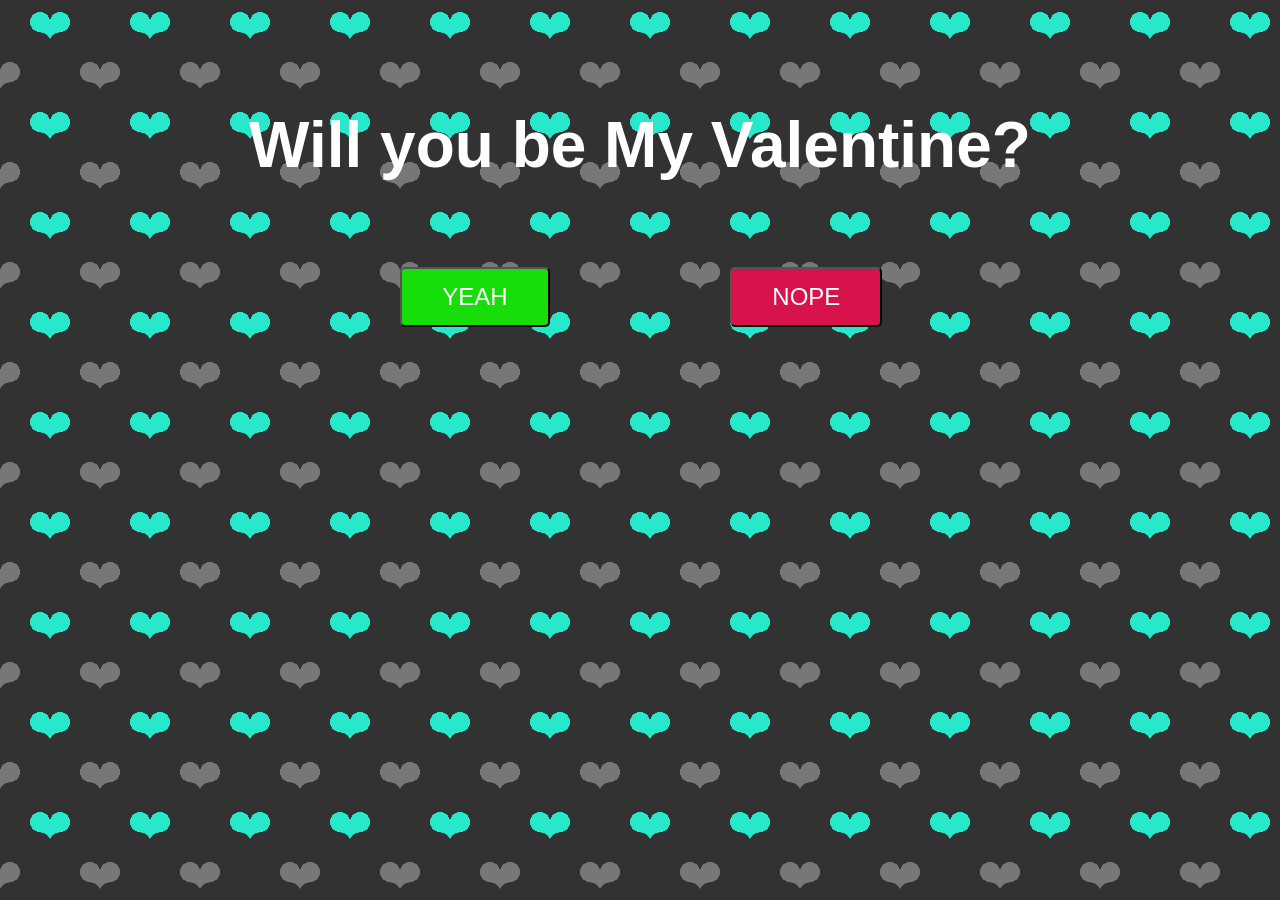
==== index.html @ 56b7829d "Change name to index.html" ====
<!DOCTYPE html>
<html lang="en">
<head>
    <meta charset="UTF-8">
    <title>Title</title>
    <link rel="stylesheet" href="testform.css">
    <script src="testform.js"></script>
</head>
<body>

<div id="centered" class="centered">
    <h4>Will you be My Valentine?</h4>
    <button onmouseover="noFunction()" onclick="noFunction()" class="no-button" id="No">Nope</button>
    <button onclick="yesFunction()" class="yes-button" id="Yes">Yeah</button>
    <div class="between"></div>

    <video autoplay loop id="myVideo">
        <source src="video.mp4" type="video/mp4">
    </video>
</div>

<div id="centered2" class="centered2">

    <div id="heart"></div>
    <h4>YEEEEEEY!!!</h4>
    <video autoplay muted loop id="yesVideo">
        <source src="yes.mp4" type="video/mp4">
    </video>
    <!--    <video autoplay muted loop id="myVideo-right">-->
    <!--        <source src="video.mp4" type="video/mp4">-->
    <!--    </video>-->
    <!--    <div class="heart"></div>-->
</div>

</body>
</html>
---- testform.css ----
/*
Awesome Lea Verou's Heart Pattern Background
---- */
/*Amazing Original Code fron Angela Velasquez
Thanks! Here is here pen:https://codepen.io/AngelaVelasquez/pen/bEzYqb*/
/* Think this is cool? Check out my other stuff: http://yjangwynter.com*/
body {
	background:
radial-gradient(circle closest-side at 60% 43%, #323232 26%, rgba(187,0,51,0) 27%),
radial-gradient(circle closest-side at 40% 43%, #323232 26%, rgba(187,0,51,0) 27%),
			/* Pink Hearts */
radial-gradient(circle closest-side at 40% 22%, #27E8CB 45%, rgba(221,51,85,0) 46%),
radial-gradient(circle closest-side at 60% 22%, #27E8CB 45%, rgba(221,51,85,0) 46%),
radial-gradient(circle closest-side at 50% 35%,  #27E8CB 30%, rgba(221,51,85,0) 31%),

radial-gradient(circle closest-side at 60% 43%, #323232 26%, rgba(187,0,51,0) 27%) 50px 50px,
radial-gradient(circle closest-side at 40% 43%, #323232 26%, rgba(187,0,51,0) 27%) 50px 50px,
		/* Grey Hearts */
radial-gradient(circle closest-side at 40% 22%, #777777 45%, rgba(221,51,85,0) 46%) 50px 50px,
radial-gradient(circle closest-side at 60% 22%, #777777 45%, rgba(221,51,85,0) 46%) 50px 50px,
radial-gradient(circle closest-side at 50% 35%, #777777 30%, rgba(221,51,85,0) 31%) 50px 50px;
	background-color:#323232;
	background-size:100px 100px;
	font-family: 'Lato', sans-serif;
}

/*
Valentine's Pen
---- */

.centered {
	width: 100%;
	margin: 12vh auto;
	text-align: center;
	visibility: visible;
	display: block;
}

.centered2 {
	width: 100%;
	margin: 12vh auto;
	text-align: center;
	visibility: hidden;
	display: none;
}

.centered h4 {
	color:  #FFFFFF;
	font-size: 4em;
	font-weight: bold;
}
.centered h5{
	color: #FFFFFF;
	font-size: 1.5em;
	font-weight: bold;
}

.centered2 h4 {
	color:  #FFFFFF;
	font-size: 4em;
	font-weight: bold;
}
 input[type=checkbox]{
  display:none;
 }

.no-button {
    background-color: #D8124B;
}

.yes-button {
    background-color: #17DE09;
}


.myVideo {
	margin: 100px 0px 0px 0px;
  min-height: 100%;
}

.yesVideo {
  position: fixed;
  right: 0;
  bottom: 0;
  min-width: 100%;
  min-height: 100%;
}

.between {
	margin: 50px 0px 0px 0px;
}

/* #myVideo-left {
  position: fixed;
  right: 0;
  bottom: 0;
  min-height: 100%;
}
*/


.yes-button {
    transition: .5s;
	height: 60px;
	width: auto;
	padding: 0px 40px;
	cursor: pointer;
	margin: 0px 0px 0px -330px;
	border-radius: 5px;
	color: #FFFFFF;
	font-size: 1.5em;
	line-height: 1.5em;
	text-transform: uppercase;
	transition: all .25s ease-in-out;
}

.no-button {
    position: absolute;
    z-index: 999;
    transition: .5s;
	height: 60px;
	width: auto;
	padding: 10px 40px;
	cursor: pointer;
	border-radius: 5px;
	color: #FFFFFF;
	font-size: 1.5em;
	line-height: 1.5em;
	text-transform: uppercase;
	transition: all .25s ease-in-out;
}


.yes-button:hover {
	transform: 	scale(1.1,1.1);
}

.no-button:hover {
	transform: 	scale(1.1,1.1);
}

.no {
	background-color: #D8124B;
}

.yes {
	background-color: #17DE09;
}


/*Heart*/


#heart {
    position: relative;
    width: 100px;
    height: 90px;
    animation: heartbeat 1s infinite;
    margin:0 auto
}
#heart:before,
#heart:after {
    position: absolute;
    content: "";
    left: 50px;
    top: 0;
    width: 50px;
    height: 80px;
    background: #ff0000;
    -moz-border-radius: 50px 50px 0 0;
    border-radius: 50px 50px 0 0;
    -webkit-transform: rotate(-45deg);
       -moz-transform: rotate(-45deg);
        -ms-transform: rotate(-45deg);
         -o-transform: rotate(-45deg);
            transform: rotate(-45deg);
    -webkit-transform-origin: 0 100%;
       -moz-transform-origin: 0 100%;
        -ms-transform-origin: 0 100%;
         -o-transform-origin: 0 100%;
            transform-origin: 0 100%;
}
#heart:after {
    left: 0;
    -webkit-transform: rotate(45deg);
       -moz-transform: rotate(45deg);
        -ms-transform: rotate(45deg);
         -o-transform: rotate(45deg);
            transform: rotate(45deg);
    -webkit-transform-origin: 100% 100%;
       -moz-transform-origin: 100% 100%;
        -ms-transform-origin: 100% 100%;
         -o-transform-origin: 100% 100%;
            transform-origin :100% 100%;
}



@keyframes heartbeat
{
  0%
  {
    transform: scale( .75 );
  }
  20%
  {
    transform: scale( 1 );
  }
  40%
  {
    transform: scale( .75 );
  }
  60%
  {
    transform: scale( 1 );
  }
  80%
  {
    transform: scale( .75 );
  }
  100%
  {
    transform: scale( .75 );
  }
}


/*
Signature
---- */

.signature {
	position: absolute;
	margin: auto;
	bottom: 0;
	top: 110vh;
	left:3vw;
	width: 95%;

}

.signature p{
	margin-top:10px;
	text-align: center;

	font-family: Helvetica, Arial, Sans-Serif;
	font-size: 1em;
	color: #FFFFFF;
}

.signature .much-heart{
	display: inline-block;
	position: relative;
	margin: 0 4px;
	height: 10px;
	width: 10px;
	background: #FF84C4;
	border-radius: 4px;
	-ms-transform: rotate(45deg);
    -webkit-transform: rotate(45deg);
    transform: rotate(45deg);
}

.signature .much-heart::before,
.signature .much-heart::after {
	  display: block;
  content: '';
  position: absolute;
  margin: auto;
  height: 10px;
  width: 10px;
  border-radius: 5px;
  background: #FF84C4;
  top: -4px;
}

.signature .much-heart::after {
	bottom: 0;
	top: auto;
	left: -4px;
}

.signature a {
	color:#FF84C4;
	text-decoration: none;
	font-weight: bold;
}

.signature a:hover {
	color: coral;
	text-decoration: none;
	font-weight: bold;
}



/* CSS Heart */
.heart{
  position: relative;
  width: 200px;
	top:100px;
	left:44vw;
  height: 200px;
  -webkit-transform: rotate(45deg);
  -moz-transform: rotate(45deg);
  -ms-transform: rotate(45deg);
  -o-transform: rotate(45deg);
  transform: rotate(45deg);
  background-color: rgba(188, 143, 143, 1);
	   animation-name: rainbow-bottom;
    animation-duration: 3s;
    animation-iteration-count: infinite;
}
@media only screen and (max-width: 1600px){
	.heart{
		left:40vw;
	}
}
@media only screen and (max-width: 1000px){
	.heart{
		left:36vw;
	}
}
@media only screen and (max-width: 500px){
	.heart{
		left:24vw;
		width:200px;
		height:200px;
	}
}

.heart::after {
   background-color: rgba(188, 143, 143, 1);
  content: "";
  border-radius: 50%;
  position: absolute;
  width: 200px;
  height: 200px;
  top: 0px;
  left: -100px;
		   animation-name: rainbow-left;
    animation-duration: 3s;
    animation-iteration-count: infinite;
}
.heart::before {
  content:'';
   background-color: rgba(188, 143, 143, 1);
  border-radius: 50%;
  position: absolute;
  width: 200px;
  height: 200px;
  top: -100px;
  left: 0px;
		   animation-name: rainbow-right;
    animation-duration: 3s;
    animation-iteration-count: infinite;
}

/* CSS Heart Animations */
@keyframes rainbow-bottom{
	0%{
		background-color: #FF84C4;
	}
	25%{
		background-color:#924DE8;
	}
	50%{
		background-color:#1E6EFF;
	}
	75%{
		background-color:#27E8CB;
	}
100%{
			background-color:#2EFF2E;
		}
}
@keyframes rainbow-left{
	0%{
		background-color: #FF84C4;
	}
	25%{
		background-color:#924DE8;
	}
	50%{
		background-color:#1E6EFF;
	}
	75%{
		background-color:#27E8CB;
	}
100%{
			background-color:#2EFF2E;
		}
}
@keyframes rainbow-right{
	0%{
		background-color: #FF84C4;
	}
	25%{
		background-color:#924DE8;
	}
	50%{
		background-color:#1E6EFF;
	}
	75%{
		background-color:#27E8CB;
	}
100%{
			background-color:#2EFF2E;
		}
}
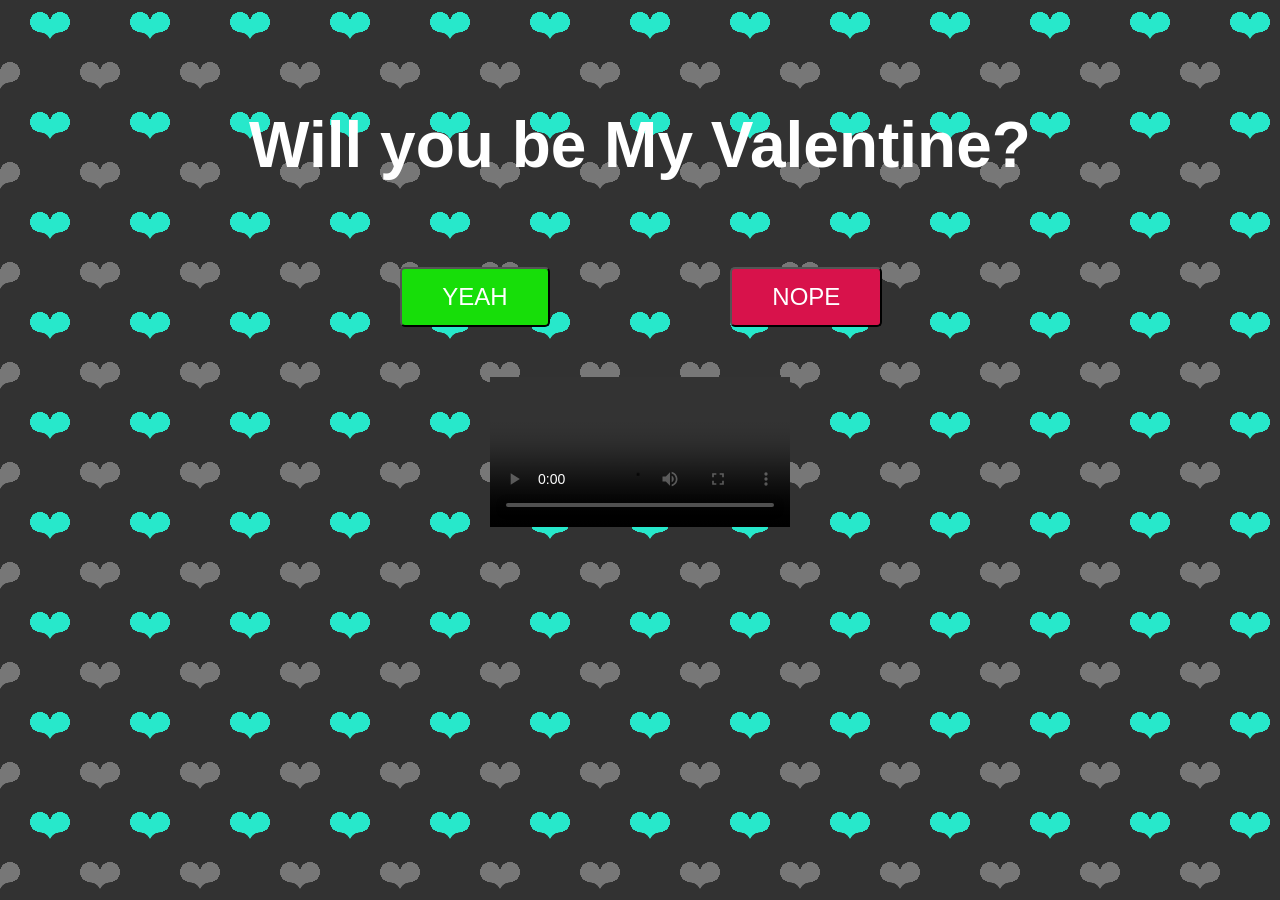
==== commit d31877ad: "Add controls" ====
--- a/index.html
+++ b/index.html
@@ -14,7 +14,7 @@
     <button onclick="yesFunction()" class="yes-button" id="Yes">Yeah</button>
     <div class="between"></div>
 
-    <video autoplay loop id="myVideo">
+    <video autoplay controls loop id="myVideo">
         <source src="video.mp4" type="video/mp4">
     </video>
 </div>
@@ -23,7 +23,7 @@
 
     <div id="heart"></div>
     <h4>YEEEEEEY!!!</h4>
-    <video autoplay muted loop id="yesVideo">
+    <video autoplay muted controls loop id="yesVideo">
         <source src="yes.mp4" type="video/mp4">
     </video>
     <!--    <video autoplay muted loop id="myVideo-right">-->
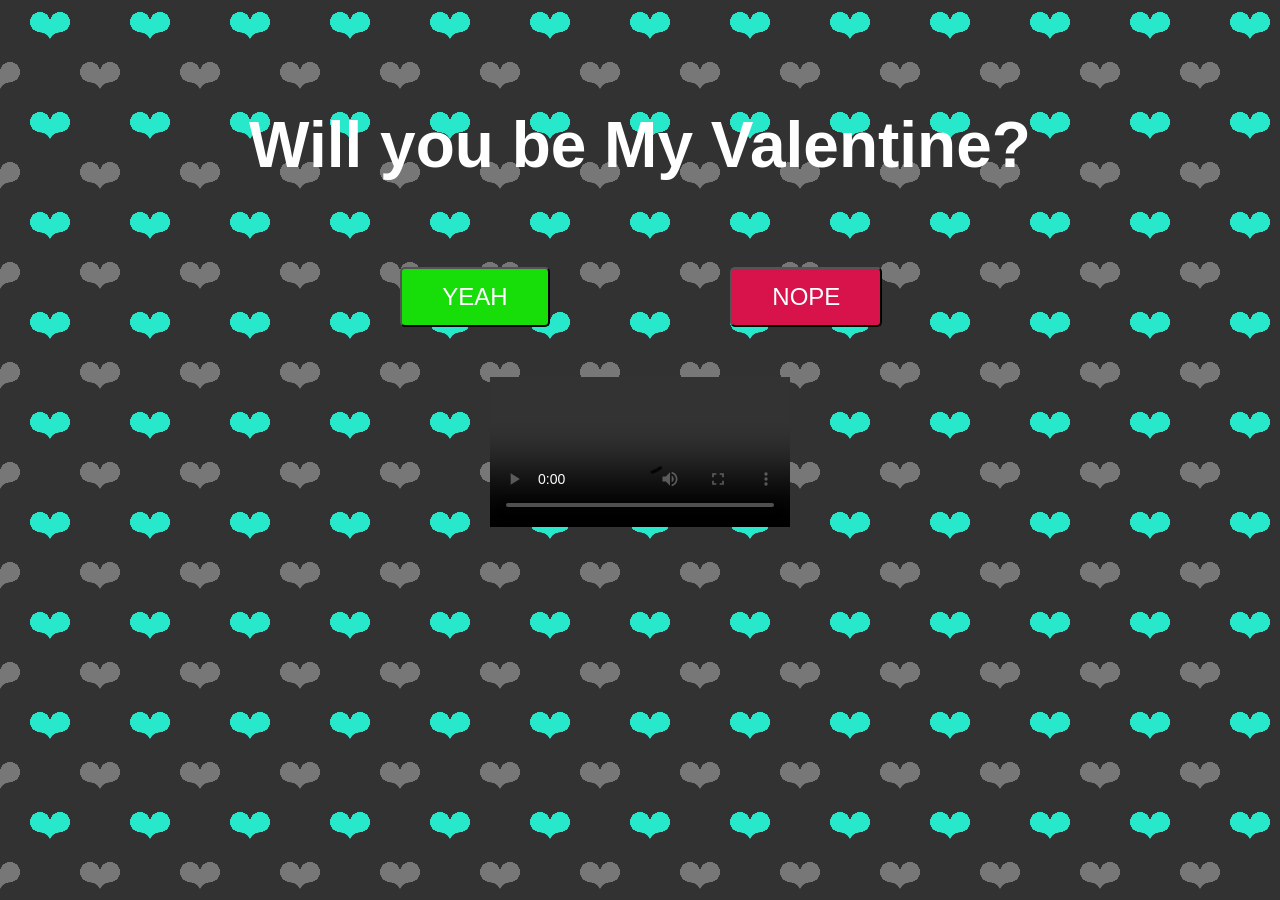
==== commit b99fb52f: "change title" ====
--- a/index.html
+++ b/index.html
@@ -2,7 +2,7 @@
 <html lang="en">
 <head>
     <meta charset="UTF-8">
-    <title>Title</title>
+    <title>Will you be my valentine?</title>
     <link rel="stylesheet" href="testform.css">
     <script src="testform.js"></script>
 </head>
